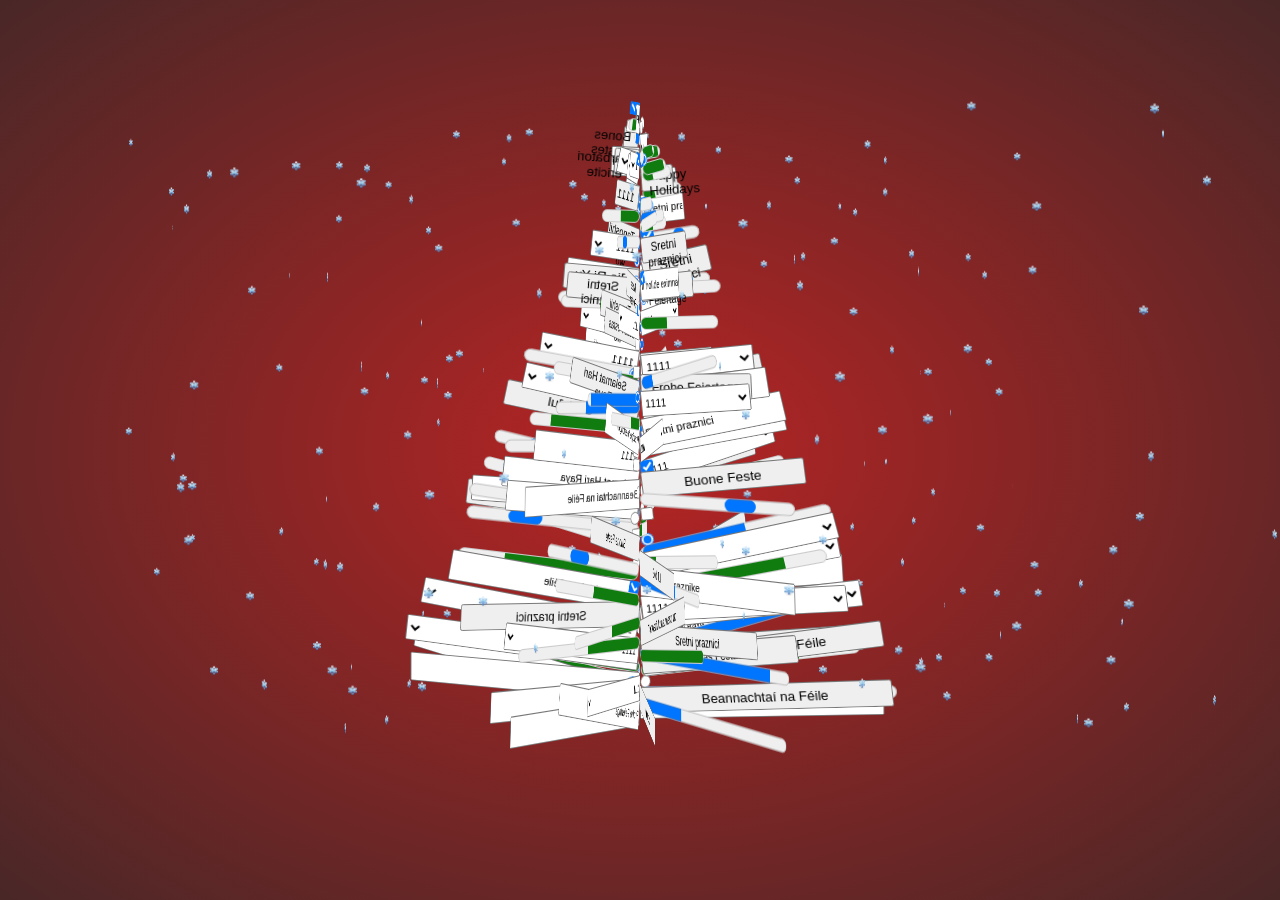
==== wgh的圣诞树/shengdanshu.html @ cbe1b59f "Add files via upload" ====
<!DOCTYPE html>
<html lang="en">
<head>
<meta charset="utf-8">
<title>送给汪恭涵小宝贝的圣诞树</title>
<link href="css/domtree.css" rel="stylesheet" media="screen" />
</head>
<body>
<!-- 代码部分begin -->
<div class="tree"></div>
<script src="js/domtree.js"></script>
<!-- 代码部分end -->
</body>
</html>
---- wgh的圣诞树/css/domtree.css ----
html {
	color:#000;
	background:#222222;
}
a {
	cursor:pointer;
}
html, body, div, dl, dt, dd, ul, ol, li, h1, h2, h3, h4, h5, h6, pre, code, form, fieldset, legend, input, textarea, p, blockquote, th, td {
	margin:0;
	padding:0;
}
table {
	border-collapse:collapse;
	border-spacing:0;
}
fieldset, img {
	border:0;
}
address, caption, cite, code, dfn, em, strong, th, var {
	font-style:normal;
	font-weight:normal;
}
li {
	list-style:none;
}
caption, th {
	text-align:left;
}
/* h1,h2,h3,h4,h5,h6{font-size:100%;} */
q:before, q:after {
	content:'';
}
abbr, acronym {
	border:0;
	font-variant:normal;
}
sup {
	vertical-align:text-top;
}
sub {
	vertical-align:text-bottom;
}
input, textarea, select {
	font-family:inherit;
	font-size:inherit;
	font-weight:inherit;
	outline-style:none;
	outline-width:0pt;
}
legend {
	color:#000;
}
a:focus, object, h1, h2, h3, h4, h5, h6 {
	-moz-outline-style: none;
	border:0px;
}
/*input[type="Submit"]{cursor:pointer;}*/
strong {
	font-weight: bold;
}
/*********************************************
 * GLOBAL
 *********************************************/

body, html {
	overflow: hidden;
	font-family: Helvetica, Arial, sans-serif;
	color: #fff;
	font-size: 11px;
	width: 100%;
	height: 100%;
	background: #b72424;
	background: -moz-radial-gradient(center, ellipse cover, #b72424 0%, #492727 100%);
	background: -webkit-gradient(radial, center center, 0px, center center, 100%, color-stop(0%, #b72424), color-stop(100%, #492727));
	background: -webkit-radial-gradient(center, ellipse cover, #b72424 0%, #492727 100%);
	background: -o-radial-gradient(center, ellipse cover, #b72424 0%, #492727 100%);
	background: -ms-radial-gradient(center, ellipse cover, #b72424 0%, #492727 100%);
	background: radial-gradient(center, ellipse cover, #b72424 0%, #492727 100%);
}

/*********************************************
 * DOM TREE
 *********************************************/

@-webkit-keyframes spin {
 0% {
-webkit-transform: rotateY( 0deg );
}
 100% {
-webkit-transform: rotateY( 360deg );
}
}
 @-moz-keyframes spin {
 0% {
-moz-transform: rotateY( 0deg );
}
 100% {
-moz-transform: rotateY( 360deg );
}
}
 @-ms-keyframes spin {
 0% {
-ms-transform: rotateY( 0deg );
}
 100% {
-ms-transform: rotateY( 360deg );
}
}
 @-o-keyframes spin {
 0% {
-o-transform: rotateY( 0deg );
}
 100% {
-o-transform: rotateY( 360deg );
}
}
 @keyframes spin {
 0% {
transform: rotateY( 0deg );
}
 100% {
transform: rotateY( 360deg );
}
}
body {
	-webkit-perspective: 3000px;
	-moz-perspective: 3000px;
	-ms-perspective: 3000px;
	-o-perspective: 3000px;
	perspective: 3000px;
	-webkit-perspective-origin: 0 20%;
	-moz-perspective-origin: 0 20%;
	-ms-perspective-origin: 0 20%;
	-o-perspective-origin: 0 20%;
	perspective-origin: 0 20%;
}
.tree {
	margin: 0 auto;
	position: relative;
	-webkit-animation: spin 18s infinite linear;
	-moz-animation: spin 18s infinite linear;
	-ms-animation: spin 18s infinite linear;
	-o-animation: spin 18s infinite linear;
	animation: spin 18s infinite linear;
	-webkit-transform-origin: 50% 0;
	-moz-transform-origin: 50% 0;
	-ms-transform-origin: 50% 0;
	-o-transform-origin: 50% 0;
	transform-origin: 50% 0;
	-webkit-transform-style: preserve-3d;
	-moz-transform-style: preserve-3d;
	-ms-transform-style: preserve-3d;
	-o-transform-style: preserve-3d;
	transform-style: preserve-3d;
}
.tree * {
	position: absolute;
	-webkit-transform-origin: 0 0;
	-moz-transform-origin: 0 0;
	-ms-transform-origin: 0 0;
	-o-transform-origin: 0 0;
	transform-origin: 0 0;
}
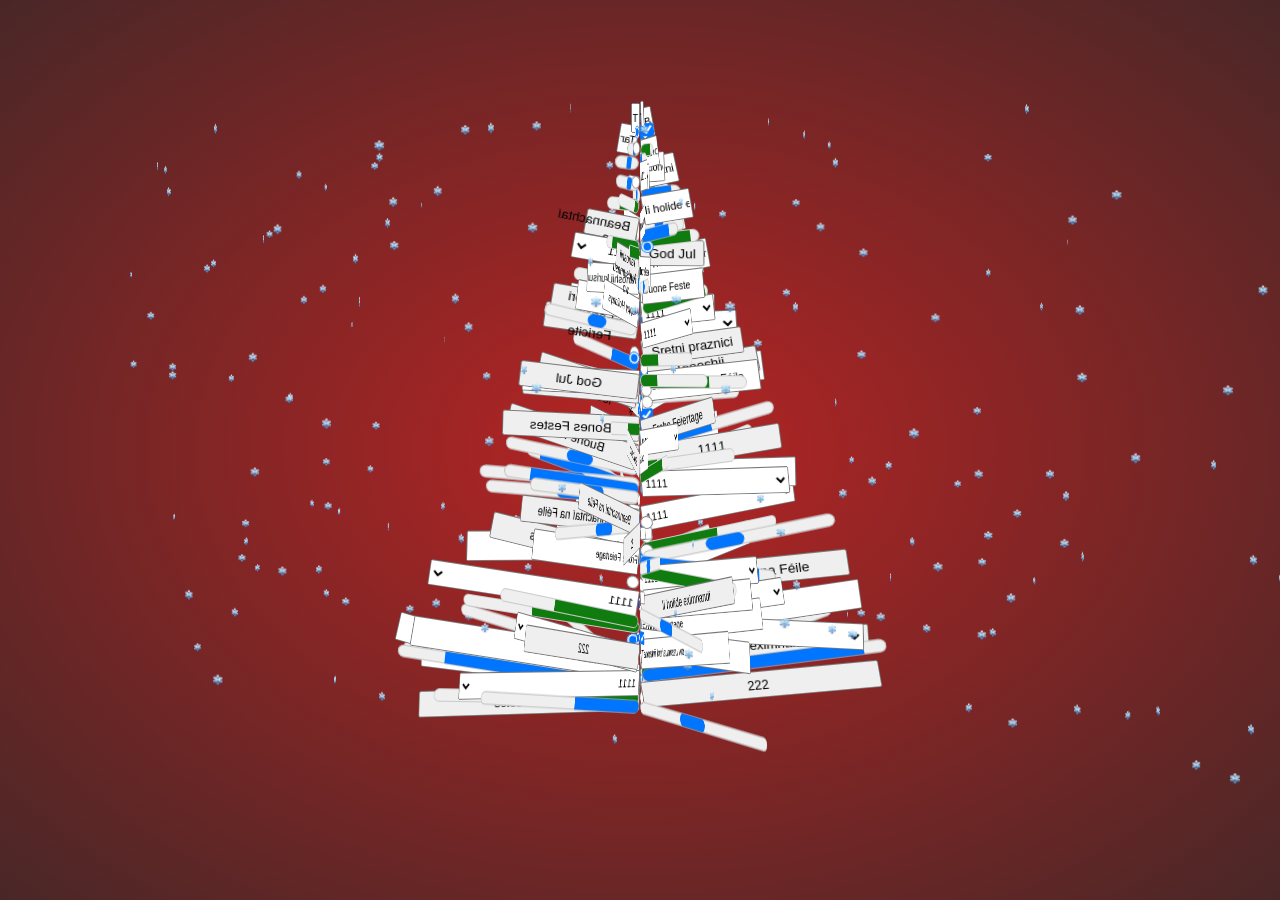
==== commit 20dd8644: "Update shengdanshu.html" ====
--- a/wgh的圣诞树/shengdanshu.html
+++ b/wgh的圣诞树/shengdanshu.html
@@ -3,6 +3,7 @@
 <head>
 <meta charset="utf-8">
 <title>送给汪恭涵小宝贝的圣诞树</title>
+ <meta name="viewport" content="width=device-width, initial-scale=1.0">
 <link href="css/domtree.css" rel="stylesheet" media="screen" />
 </head>
 <body>
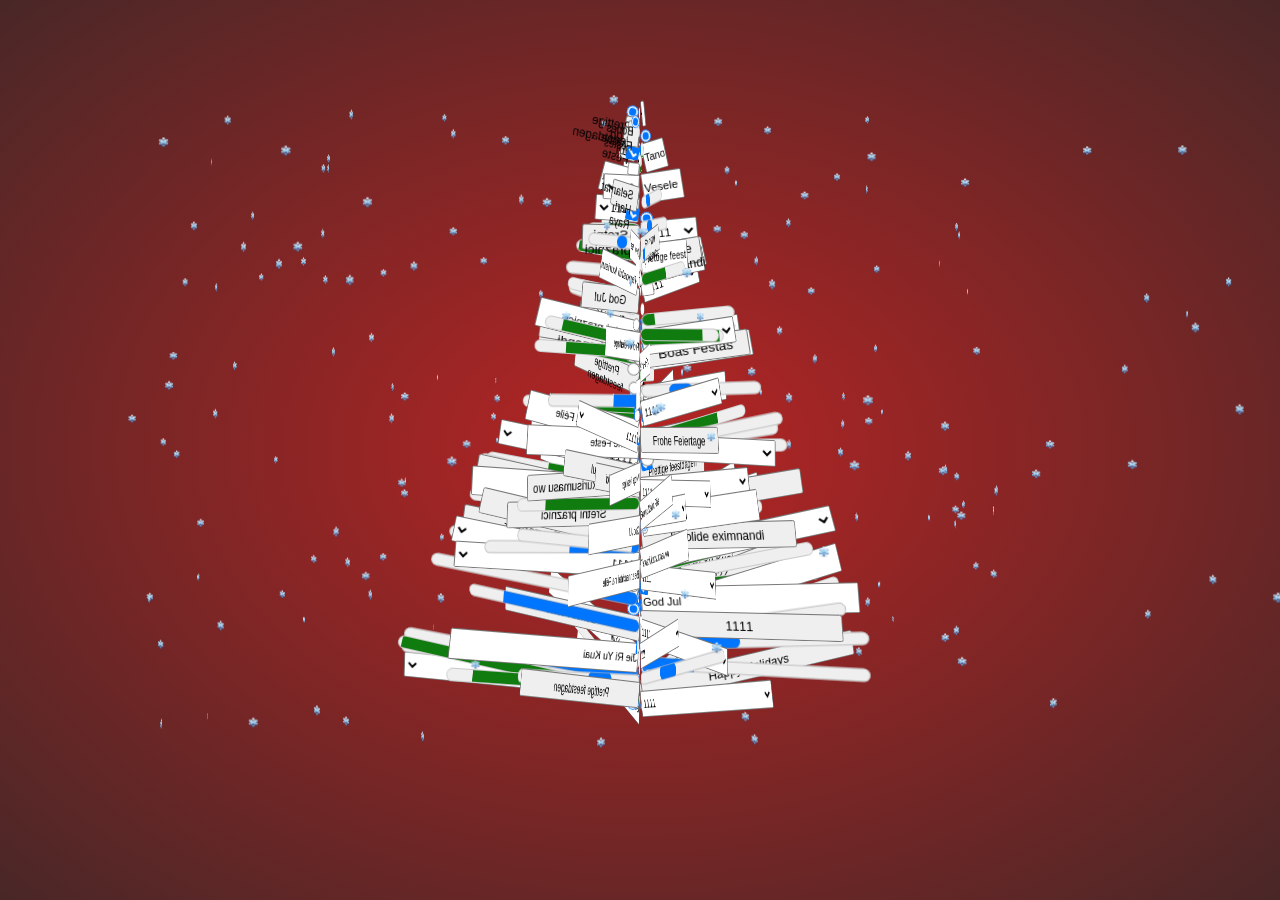
==== commit 484223b4: "Update shengdanshu.html" ====
--- a/wgh的圣诞树/shengdanshu.html
+++ b/wgh的圣诞树/shengdanshu.html
@@ -3,7 +3,6 @@
 <head>
 <meta charset="utf-8">
 <title>送给汪恭涵小宝贝的圣诞树</title>
- <meta name="viewport" content="width=device-width, initial-scale=1.0">
 <link href="css/domtree.css" rel="stylesheet" media="screen" />
 </head>
 <body>
